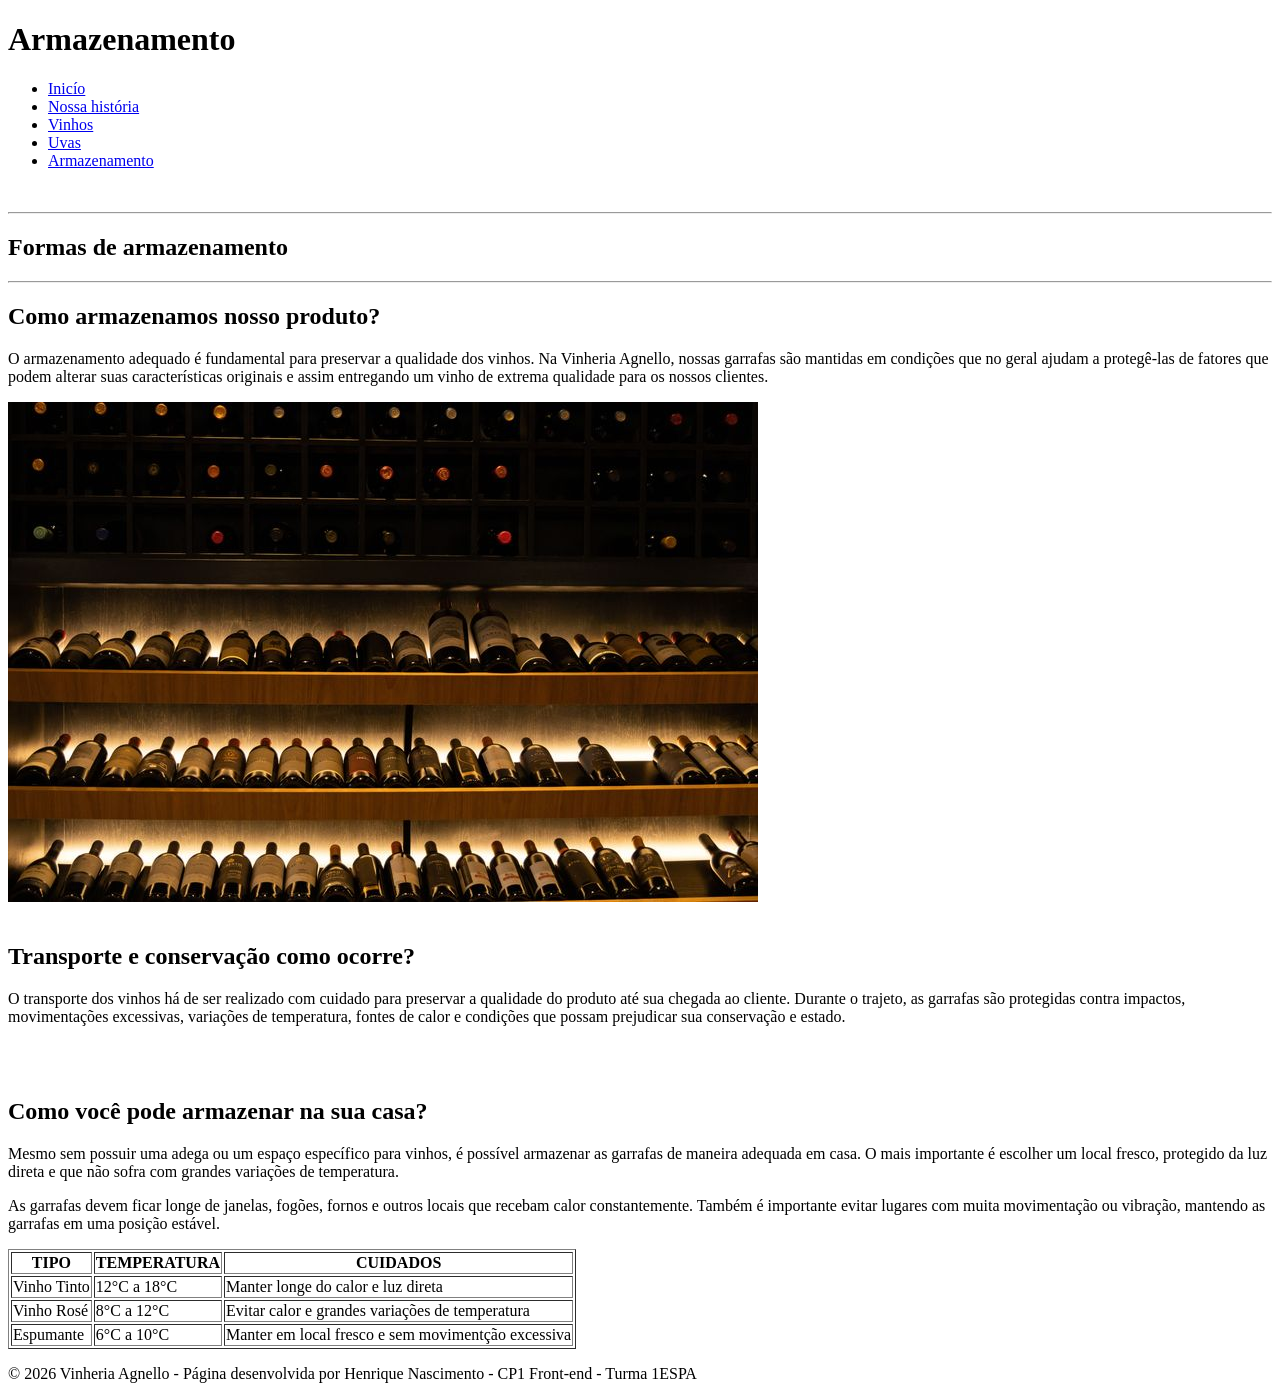
==== pages/armazenamento.html @ 97db1019 "Adicionando html" ====
<!DOCTYPE html>
<html lang="pt-br">
<head>
    <meta charset="UTF-8">
    <meta name="viewport" content="width=device-width, initial-scale=1.0">
    <title>Armazenamento - Vinharia Agnello</title>

    <!-- Vinculação ao CSS -->
<link rel="stylesheet" href="../CSS/armazenamento.css">
</head>


<body>
            
    <!-- Cabeçalho -->
    
    <header>

        <h1>Armazenamento</h1> <!-- acesso para os links das outras paginas -->

            <nav>
                <ul>
                    <li><a href="../index.html">Inicío</a></li>
                    <li><a href="historia.html">Nossa história</a></li>
                    <li><a href="vinhos.html">Vinhos</a></li>
                    <li><a href="uvas.html">Uvas</a></li>
                    <li><a href="armazenamento.html">Armazenamento</a></li>
                </ul>
            </nav>

    </header>

        <br>
        <hr>
    

    <!-- Corpo principal -->
    <main>
        
        <section>

            <h1>Formas de armazenamento</h1>
            
            <hr>

            <h2>Como armazenamos nosso produto?</h2>
               
            <p>
                 O armazenamento adequado é fundamental para preservar a qualidade
                dos vinhos. Na Vinheria Agnello, nossas garrafas são mantidas em
                condições que no geral ajudam a protegê-las de fatores que podem alterar
                suas características originais e assim entregando um vinho de extrema
                qualidade para os nossos clientes.
            </p>
            <img src="../img/vinhos_prateleira.jpg" alt="Prateleira de vinhos"> <!-- imagem -->

                 <br>
                
                 <br>

            <h2>Transporte e conservação como ocorre?</h2>

            <p>
                 O transporte dos vinhos há de ser realizado com cuidado para preservar
                a qualidade do produto até sua chegada ao cliente. Durante o trajeto,
                as garrafas são protegidas contra impactos, movimentações excessivas, 
                variações de temperatura, fontes de calor e condições que possam prejudicar 
                sua conservação e estado.
            </p>
                 <br>
                
                 <br>

            <h2>Como você pode armazenar na sua casa?</h2>

            <p>
                 Mesmo sem possuir uma adega ou um espaço específico para vinhos, é possível 
                armazenar as garrafas de maneira adequada em casa. O mais importante é escolher um local fresco,
                protegido da luz direta e que não sofra com grandes variações de temperatura. 
            </p>

            <p>  
                 As garrafas devem ficar longe de janelas, fogões, fornos e outros locais que recebam calor
                constantemente. Também é importante evitar lugares com muita movimentação ou vibração,
                mantendo as garrafas em uma posição estável.
            </p>
            
        </section>

        <section>

        <table border="1"> <!-- tabela | cabeçalho da lista -->

            <thead>
                <tr>
                    <th>TIPO</th>
                    <th>TEMPERATURA</th>
                    <th>CUIDADOS</th>
                </tr>
            </thead>

            <tbody>
                <tr>
                    <td>Vinho Tinto</td>
                    <td>12°C a 18°C</td>
                    <td>Manter longe do calor e luz direta</td>

                </tr>
                
                <tr>
                    <td>Vinho Rosé</td>
                    <td>8°C a 12°C</td>
                    <td>Evitar calor e grandes variações de temperatura</td>
                
                </tr>

                <tr>
                    <td>Espumante</td>
                    <td>6°C a 10°C</td>
                    <td>Manter em local fresco e sem movimentção excessiva</td>
                </tr>
            </tbody>
        </table>

        </section>





        

    </main>

<section class="footer">

    <footer>
        <p>© 2026 Vinheria Agnello - Página desenvolvida por Henrique Nascimento - CP1 Front-end - Turma 1ESPA</p> 

    </footer>


</section>


</body>

</html>
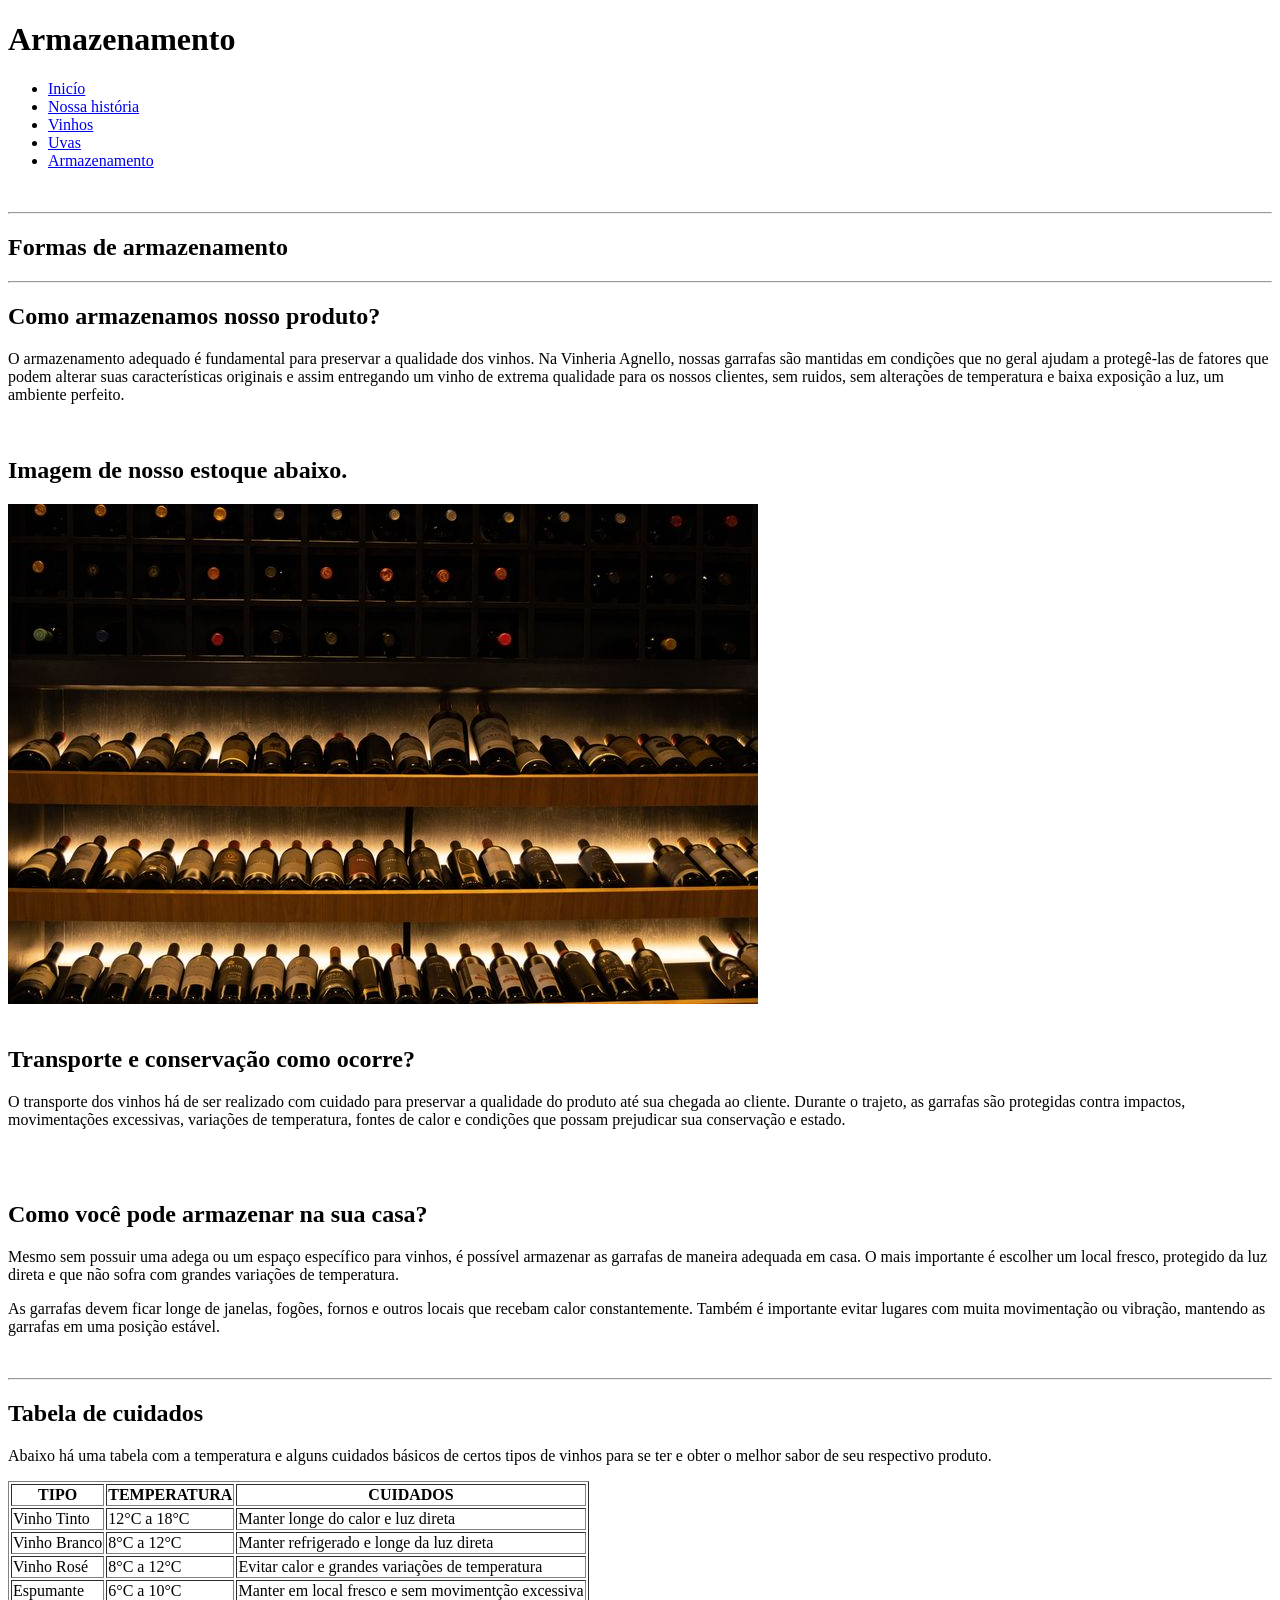
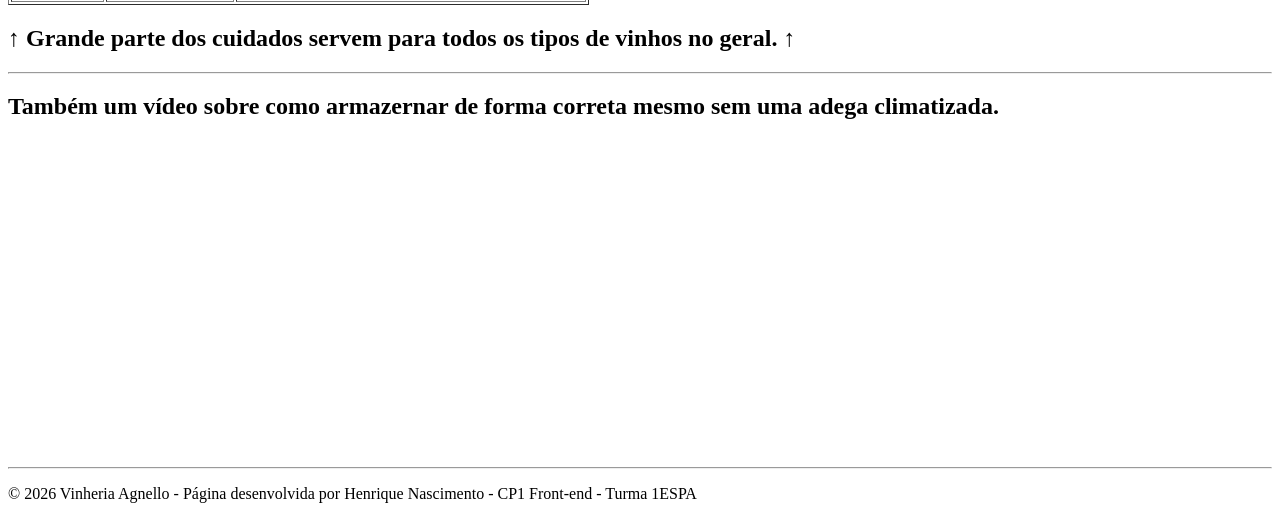
==== commit 2c333018: "Introdução html" ====
--- a/pages/armazenamento.html
+++ b/pages/armazenamento.html
@@ -50,8 +50,11 @@
                 dos vinhos. Na Vinheria Agnello, nossas garrafas são mantidas em
                 condições que no geral ajudam a protegê-las de fatores que podem alterar
                 suas características originais e assim entregando um vinho de extrema
-                qualidade para os nossos clientes.
+                qualidade para os nossos clientes, sem ruidos, sem alterações de temperatura 
+                e baixa exposição a luz, um ambiente perfeito.
             </p>
+            <br>
+            <h2>Imagem de nosso estoque abaixo.</h2>
             <img src="../img/vinhos_prateleira.jpg" alt="Prateleira de vinhos"> <!-- imagem -->
 
                  <br>
@@ -85,6 +88,16 @@
                 mantendo as garrafas em uma posição estável.
             </p>
             
+
+            <br>
+            <hr>
+
+            <h2>Tabela de cuidados</h2>
+                <p>
+                    Abaixo há uma tabela com a temperatura e alguns cuidados básicos de certos 
+                    tipos de vinhos para se ter e obter o melhor sabor de seu respectivo produto.
+                </p>
+            
         </section>
 
         <section>
@@ -106,6 +119,12 @@
                     <td>Manter longe do calor e luz direta</td>
 
                 </tr>
+
+                <tr>
+                    <td>Vinho Branco</td>
+                    <td>8°C a 12°C</td>
+                    <td>Manter refrigerado e longe da luz direta</td>
+                </tr>
                 
                 <tr>
                     <td>Vinho Rosé</td>
@@ -121,7 +140,24 @@
                 </tr>
             </tbody>
         </table>
+        <h1> ↑ Grande parte dos cuidados servem para todos os tipos de vinhos no geral. ↑</h1>
 
+        </section>
+
+<hr>
+        
+        <section>
+
+            <h2>Também um vídeo sobre como armazernar de forma correta mesmo 
+                sem uma adega climatizada.</h2>
+            <iframe 
+                 width="560" 
+                 height="315"
+                 src="https://www.youtube.com/embed/yXjWL9grIOI?si=lBpTXbRQkdTnBstm&amp;start=17" 
+                 title="YouTube video player" frameborder="0" allow="accelerometer; autoplay; clipboard-write; encrypted-media; gyroscope; picture-in-picture; web-share" 
+                 referrerpolicy="strict-origin-when-cross-origin" 
+                 allowfullscreen></iframe>
+        
         </section>
 
 
@@ -132,15 +168,17 @@
 
     </main>
 
-<section class="footer">
+    <hr>
 
-    <footer>
+    
+    <!-- Parte final da página - footer -->
+     <footer>
         <p>© 2026 Vinheria Agnello - Página desenvolvida por Henrique Nascimento - CP1 Front-end - Turma 1ESPA</p> 
 
     </footer>
 
 
-</section>
+
 
 
 </body>
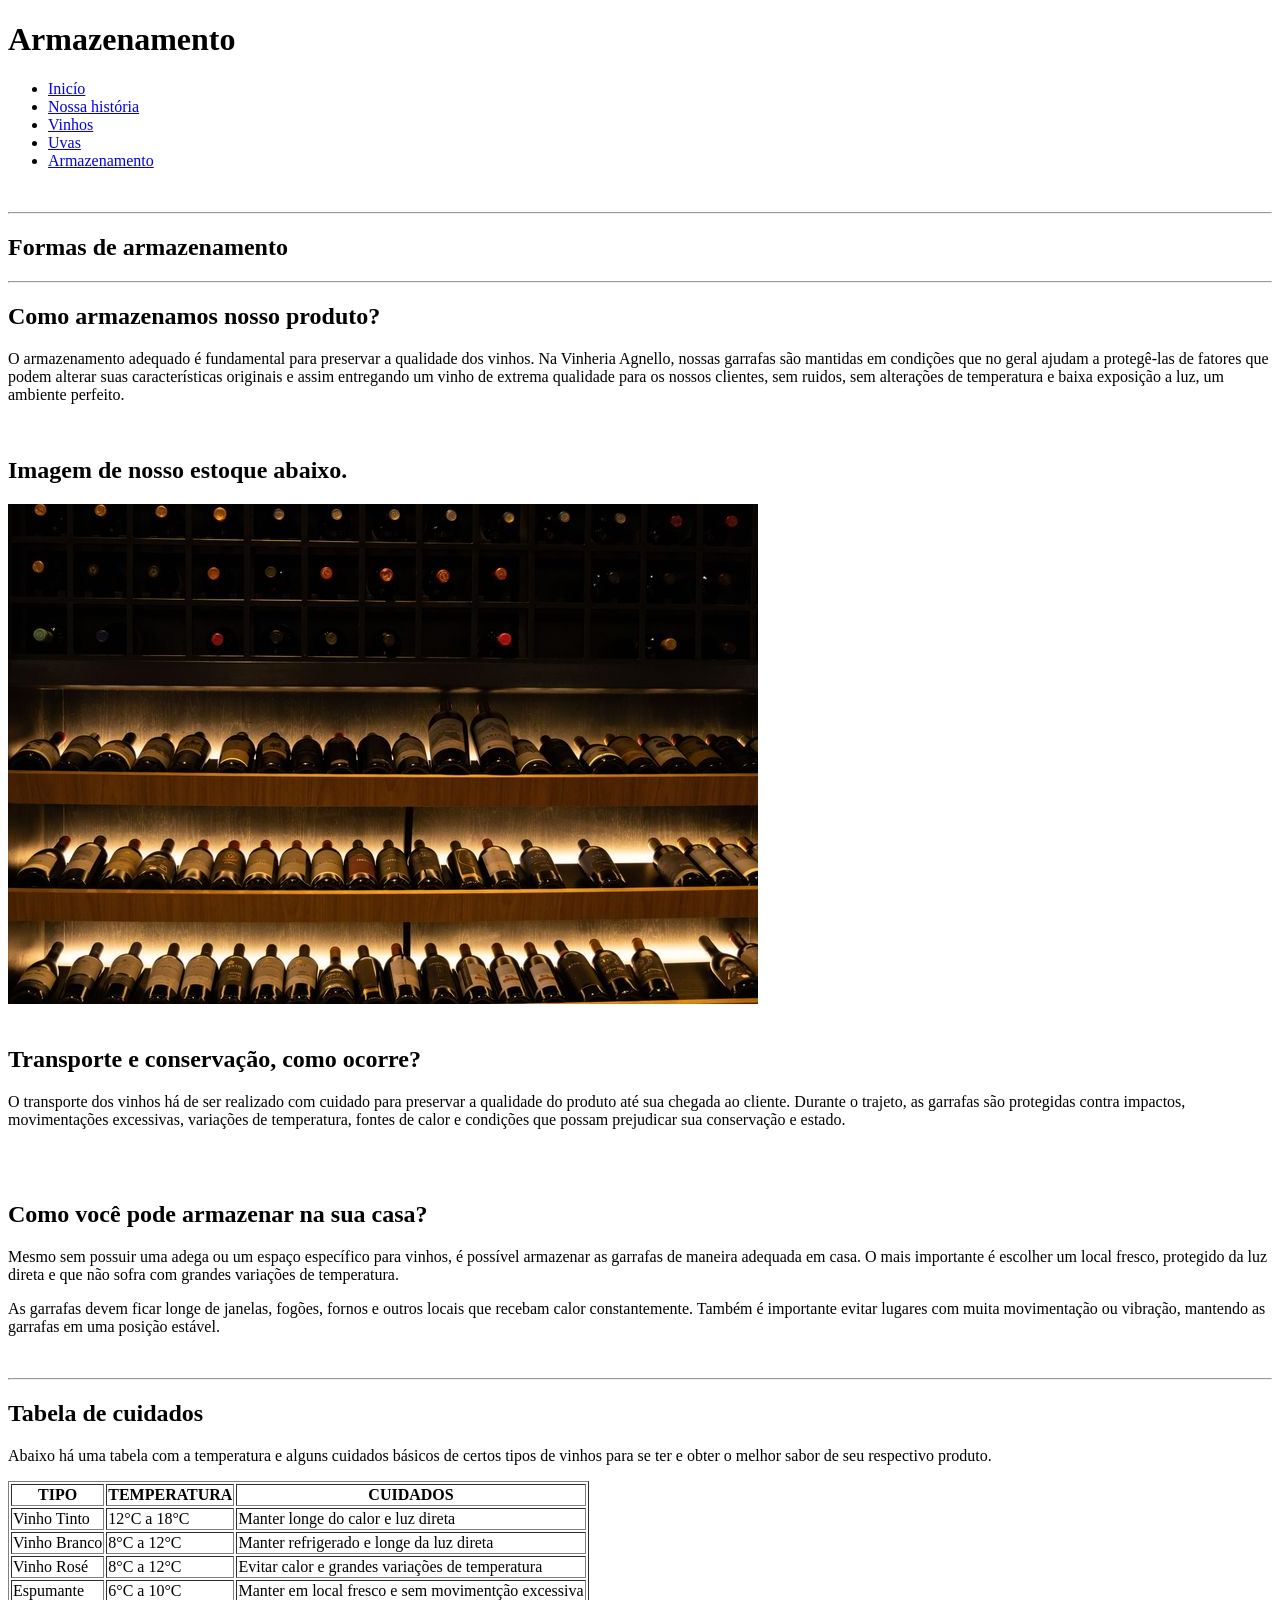
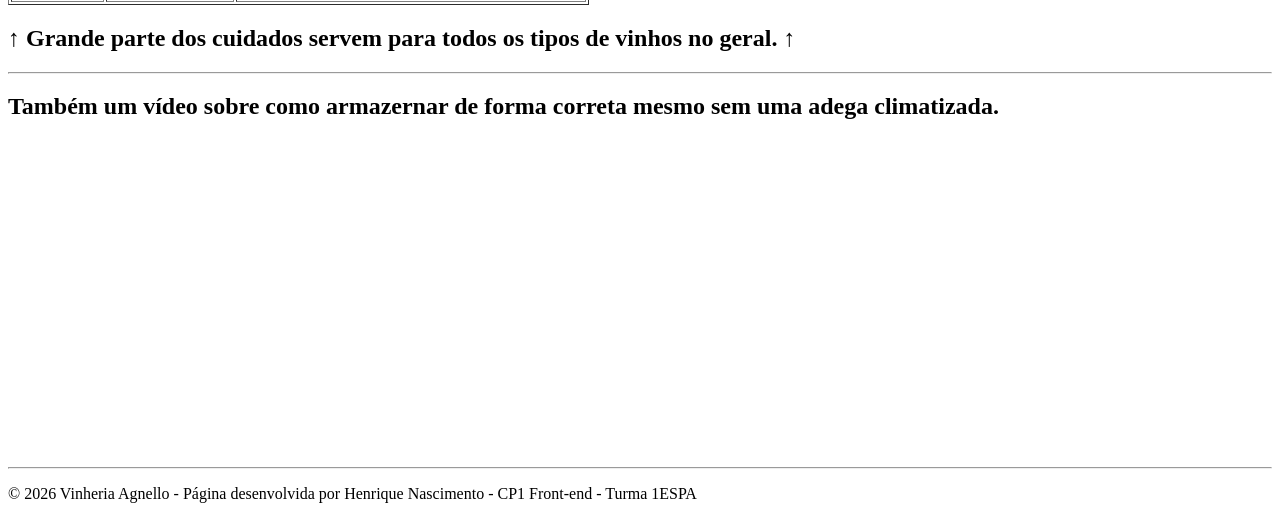
==== commit 983a7419: "Update armazenamento.html" ====
--- a/pages/armazenamento.html
+++ b/pages/armazenamento.html
@@ -61,7 +61,7 @@
                 
                  <br>
 
-            <h2>Transporte e conservação como ocorre?</h2>
+            <h2>Transporte e conservação, como ocorre?</h2>
 
             <p>
                  O transporte dos vinhos há de ser realizado com cuidado para preservar
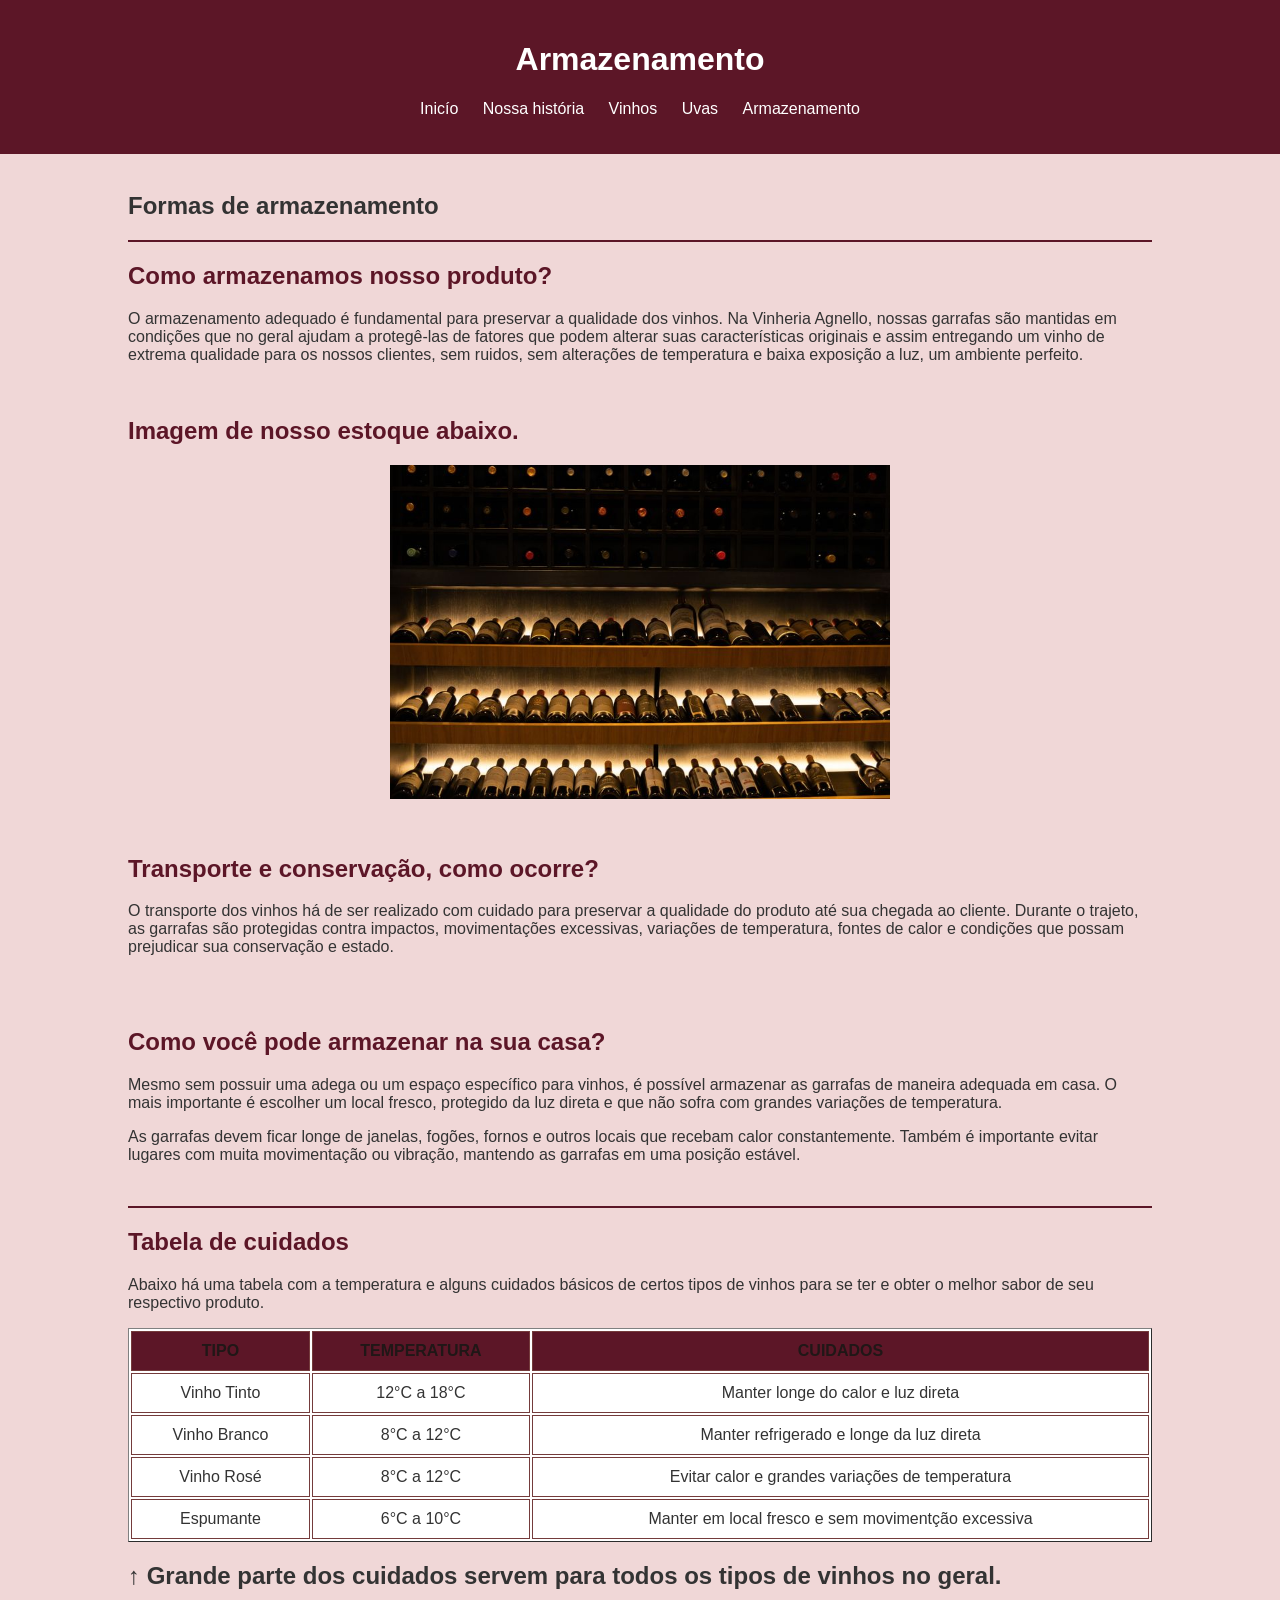
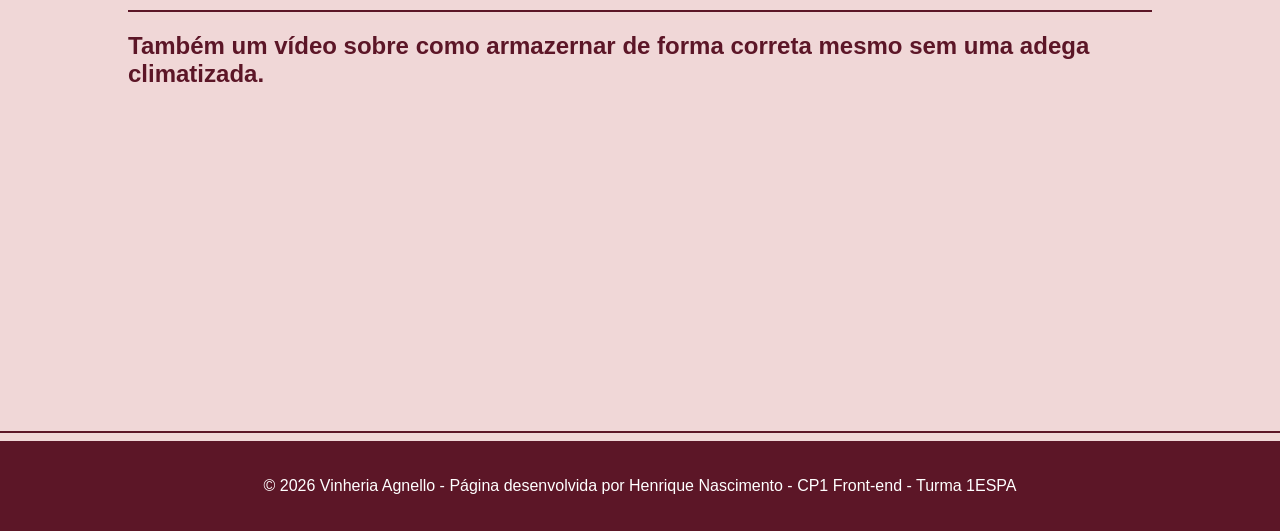
==== commit 48f92ccf: "Inserindo o css no html" ====
--- a/pages/armazenamento.html
+++ b/pages/armazenamento.html
@@ -31,7 +31,6 @@
     </header>
 
         <br>
-        <hr>
     
 
     <!-- Corpo principal -->
@@ -140,7 +139,7 @@
                 </tr>
             </tbody>
         </table>
-        <h1> ↑ Grande parte dos cuidados servem para todos os tipos de vinhos no geral. ↑</h1>
+        <h1> ↑ Grande parte dos cuidados servem para todos os tipos de vinhos no geral. </h1>
 
         </section>
 
--- a/CSS/armazenamento.css
+++ b/CSS/armazenamento.css
@@ -0,0 +1,85 @@
+body {
+    font-family: Arial, Helvetica, sans-serif;
+    background-color: #f0d7d7;
+    color: #333;
+    margin: 0;
+}
+
+header {
+    background-color: #5c1627;
+    color: white;
+    text-align: center;
+    padding: 20px;
+}
+
+nav ul {
+    list-style: none;
+    padding: 0;
+}
+
+nav li {
+    display: inline;
+    margin: 10px;
+}
+
+nav a {
+    color: white;
+    text-decoration: none;
+}
+
+main {
+    width: 80%;
+    margin: auto;
+}
+
+hr {
+  border: none;      
+  height: 2px;        
+  background-color: #5c1627; 
+}
+
+
+h2 {
+    color: #5c1627;
+}
+
+img {
+    width: 500px;
+    max-width: 100%;
+    display: block;
+    margin-left: auto;
+    margin-right: auto;
+}
+
+table {
+    width: 100%;
+    margin: 0 auto;
+    background-color: white;
+}
+
+th, td {
+    border: 1px solid rgb(116, 59, 59);
+    padding: 10px;
+    text-align: center;
+}
+
+th {
+    background-color: #5c1627;
+    color: rgb(32, 23, 23);
+}
+
+iframe {
+     width: 500px;
+    max-width: 100%;
+    display: block;
+    margin-left: auto;
+    margin-right: auto;
+}
+
+
+footer {
+    background-color: #5c1627;
+    color: white;
+    text-align: center;
+    padding: 20px;
+}
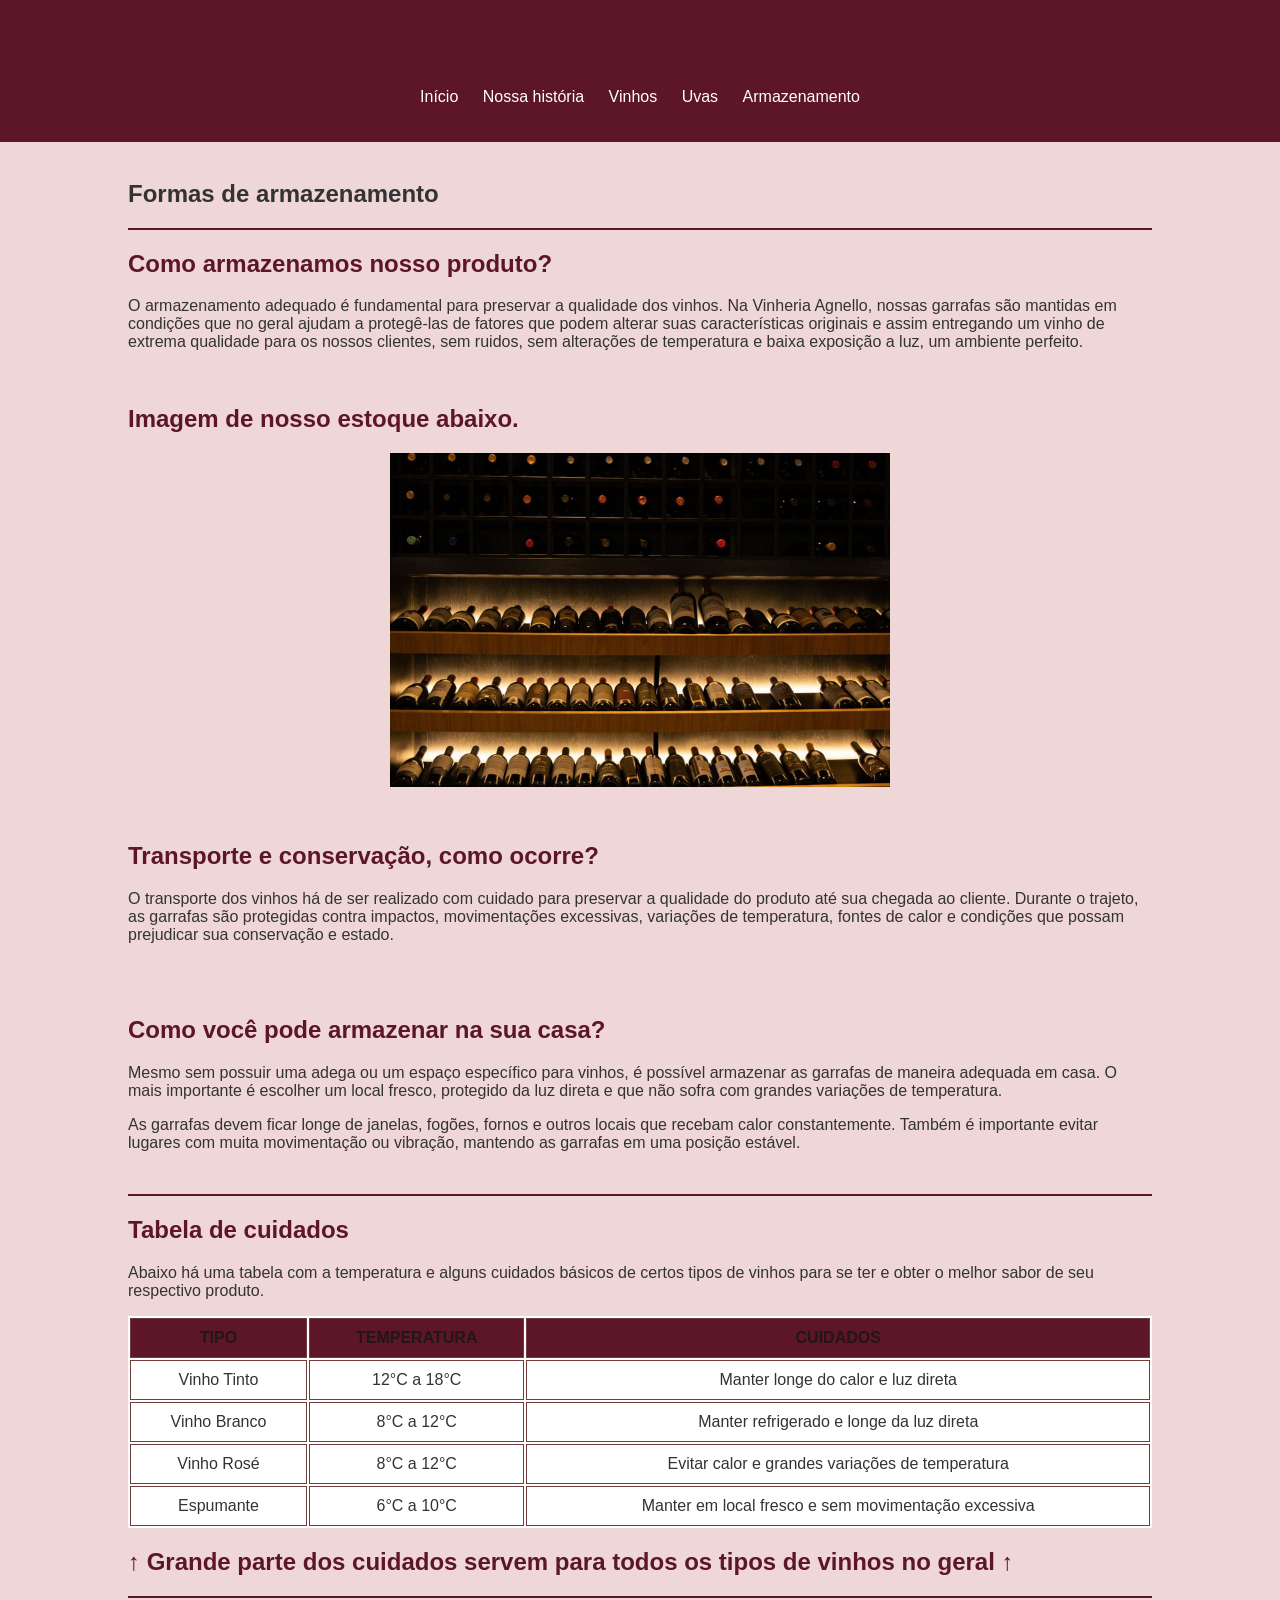
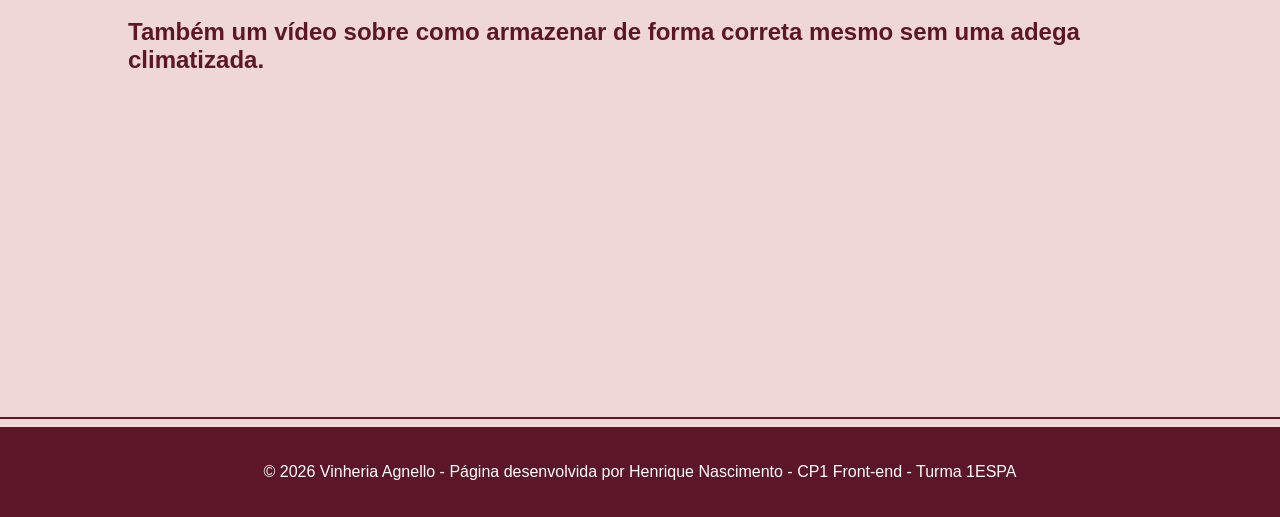
==== commit 0cb89e29: "Inserindo comentários, correções de erros e meta tags" ====
--- a/pages/armazenamento.html
+++ b/pages/armazenamento.html
@@ -3,6 +3,9 @@
 <head>
     <meta charset="UTF-8">
     <meta name="viewport" content="width=device-width, initial-scale=1.0">
+    <meta name="description" content="Aprenda como armazenar, conservar e transportar vinhos corretamente, com dicas de temperatura, iluminação e cuidados para preservar a qualidade dos vinhos da Vinheria Agnello.">
+    <meta name="keywords" content="armazenamento de vinhos, conservação de vinhos, temperatura do vinho, vinho tinto, vinho branco, vinho rosé, espumante, Vinheria Agnello">
+
     <title>Armazenamento - Vinharia Agnello</title>
 
     <!-- Vinculação ao CSS -->
@@ -16,11 +19,11 @@
     
     <header>
 
-        <h1>Armazenamento</h1> <!-- acesso para os links das outras paginas -->
+        <h2>Armazenamento</h2> <!-- acesso para os links das outras paginas -->
 
             <nav>
                 <ul>
-                    <li><a href="../index.html">Inicío</a></li>
+                    <li><a href="../index.html">Início</a></li>
                     <li><a href="historia.html">Nossa história</a></li>
                     <li><a href="vinhos.html">Vinhos</a></li>
                     <li><a href="uvas.html">Uvas</a></li>
@@ -60,7 +63,7 @@
                 
                  <br>
 
-            <h2>Transporte e conservação, como ocorre?</h2>
+            <h2>Transporte e conservação, como ocorre?</h2> <!-- Subtítulos e seus respectivos parágrafos -->
 
             <p>
                  O transporte dos vinhos há de ser realizado com cuidado para preservar
@@ -99,19 +102,19 @@
             
         </section>
 
-        <section>
+        <section> <!-- tabela -->
 
-        <table border="1"> <!-- tabela | cabeçalho da lista -->
+        <table *border*="1"> 
 
-            <thead>
+            <thead> <!-- Table Header = cabeçalho da tabela -->
                 <tr>
-                    <th>TIPO</th>
+                    <th>TIPO</th> 
                     <th>TEMPERATURA</th>
                     <th>CUIDADOS</th>
                 </tr>
             </thead>
 
-            <tbody>
+            <tbody> <!-- tr = linha td = coluna/célula dentro da linha -->
                 <tr>
                     <td>Vinho Tinto</td>
                     <td>12°C a 18°C</td>
@@ -135,19 +138,20 @@
                 <tr>
                     <td>Espumante</td>
                     <td>6°C a 10°C</td>
-                    <td>Manter em local fresco e sem movimentção excessiva</td>
+                    <td>Manter em local fresco e sem movimentação excessiva</td>
                 </tr>
             </tbody>
         </table>
-        <h1> ↑ Grande parte dos cuidados servem para todos os tipos de vinhos no geral. </h1>
+        
+        <h2>↑ Grande parte dos cuidados servem para todos os tipos de vinhos no geral ↑</h2>
 
         </section>
 
 <hr>
         
-        <section>
+        <section> <!-- video do youtube exibido na página -->
 
-            <h2>Também um vídeo sobre como armazernar de forma correta mesmo 
+            <h2>Também um vídeo sobre como armazenar de forma correta mesmo 
                 sem uma adega climatizada.</h2>
             <iframe 
                  width="560" 
--- a/CSS/armazenamento.css
+++ b/CSS/armazenamento.css
@@ -1,3 +1,5 @@
+/* Estilo geral da página */
+
 body {
     font-family: Arial, Helvetica, sans-serif;
     background-color: #f0d7d7;
@@ -5,6 +7,7 @@
     margin: 0;
 }
 
+/* Estilo do header */
 header {
     background-color: #5c1627;
     color: white;
@@ -12,37 +15,43 @@
     padding: 20px;
 }
 
+/* Foprmatação das listas */
 nav ul {
     list-style: none;
     padding: 0;
 }
+
 
 nav li {
     display: inline;
     margin: 10px;
 }
 
+/* Estilo da lista geral */
 nav a {
     color: white;
     text-decoration: none;
 }
 
+/* Estilo usado no corpo principal */
 main {
     width: 80%;
     margin: auto;
 }
 
+/* color dos hr's */
 hr {
   border: none;      
   height: 2px;        
   background-color: #5c1627; 
 }
 
-
+/* color h2 */
 h2 {
     color: #5c1627;
 }
 
+/* Especificações da imagem, como dimensionamento e posição */
 img {
     width: 500px;
     max-width: 100%;
@@ -51,6 +60,7 @@
     margin-right: auto;
 }
 
+/* Estilização da tabela | th, td */
 table {
     width: 100%;
     margin: 0 auto;
@@ -68,6 +78,7 @@
     color: rgb(32, 23, 23);
 }
 
+/* Dimensionamento e posição do link do YouTube */
 iframe {
      width: 500px;
     max-width: 100%;
@@ -76,7 +87,7 @@
     margin-right: auto;
 }
 
-
+/* Estilização do footer */
 footer {
     background-color: #5c1627;
     color: white;
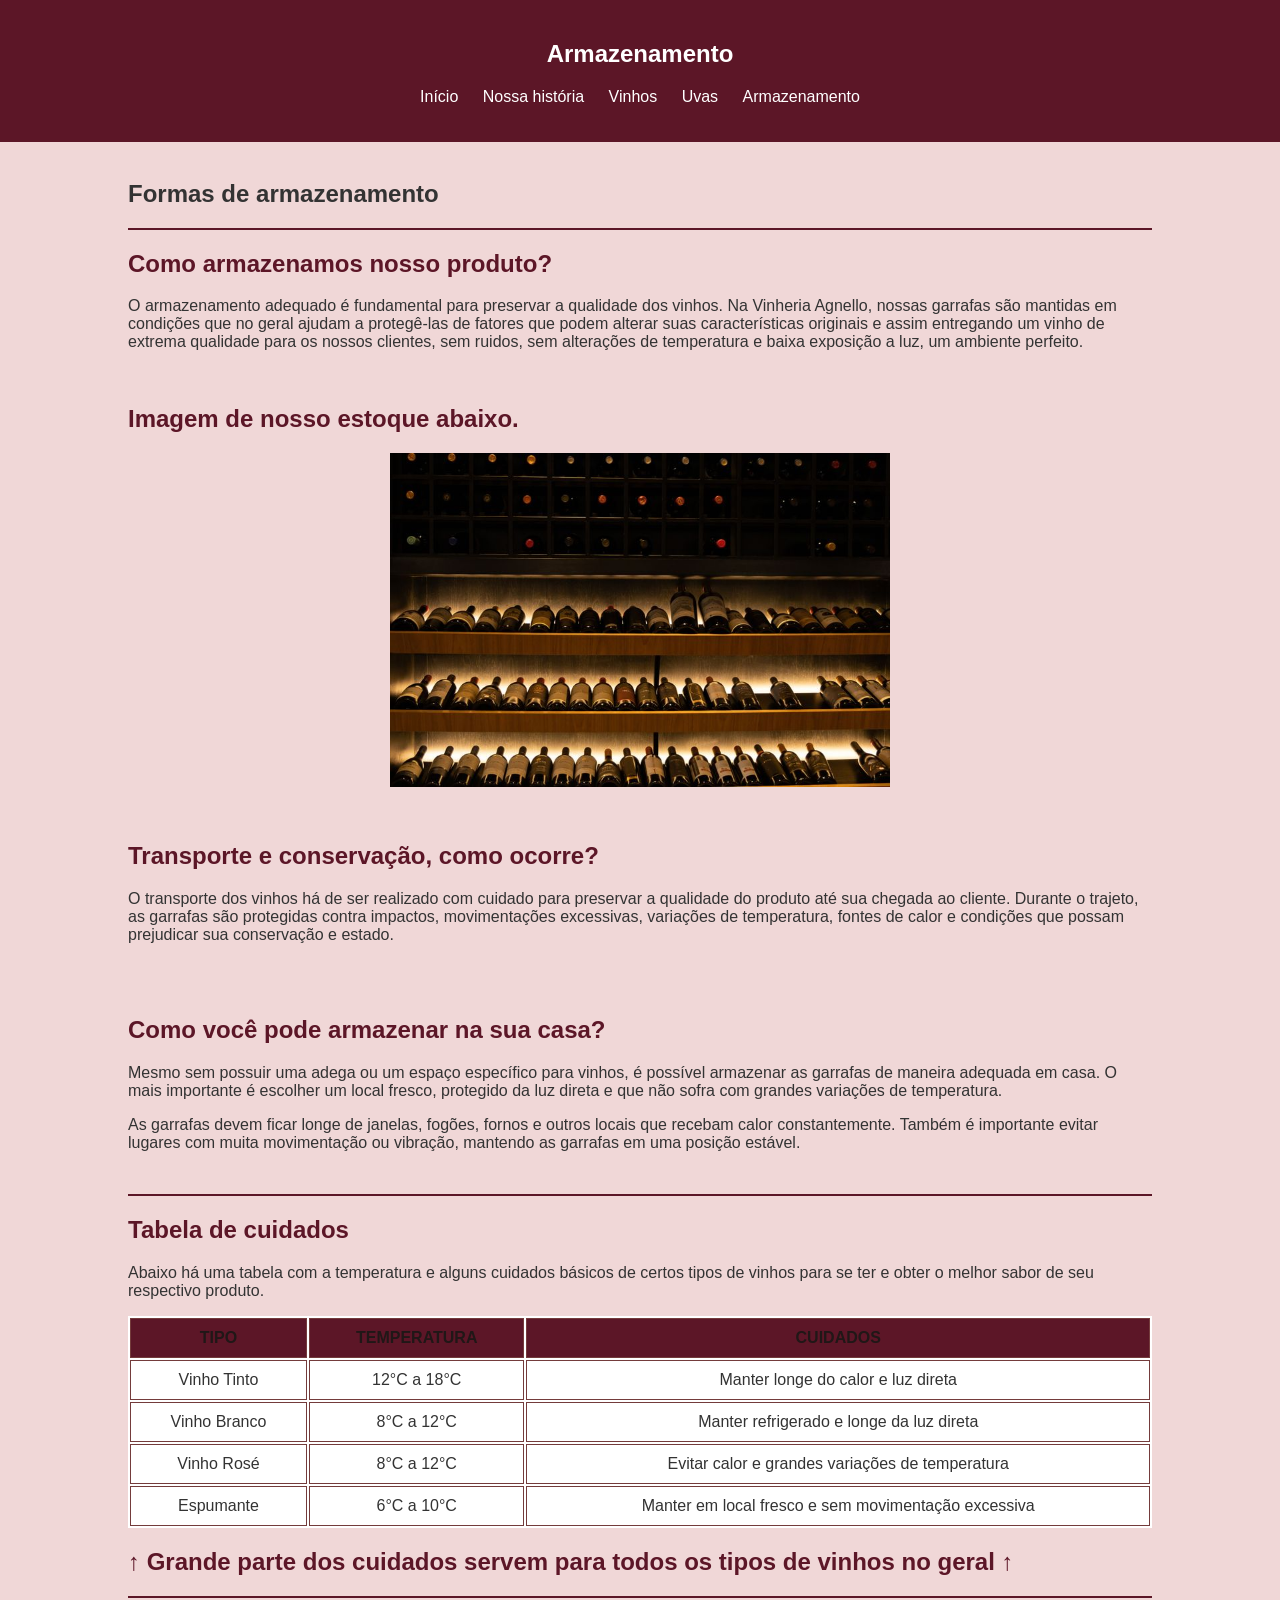
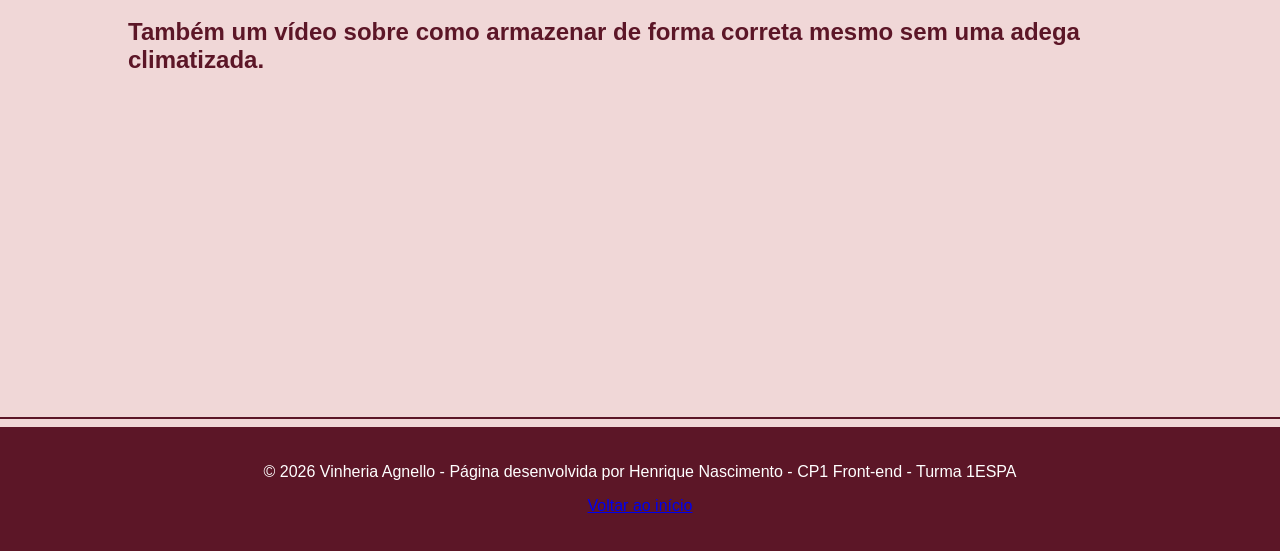
==== commit 12027d39: "arruma link das paginas e adicionando meta tags" ====
--- a/pages/armazenamento.html
+++ b/pages/armazenamento.html
@@ -17,9 +17,9 @@
             
     <!-- Cabeçalho -->
     
-    <header>
+    <header id="inicio">
 
-        <h2>Armazenamento</h2> <!-- acesso para os links das outras paginas -->
+        <h2 class="titulo">Armazenamento</h2> <!-- acesso para os links das outras paginas -->
 
             <nav>
                 <ul>
@@ -178,6 +178,10 @@
      <footer>
         <p>© 2026 Vinheria Agnello - Página desenvolvida por Henrique Nascimento - CP1 Front-end - Turma 1ESPA</p> 
 
+         <p>
+            <a href="#inicio">Voltar ao início</a>
+        </p>
+
     </footer>
 
 
--- a/CSS/armazenamento.css
+++ b/CSS/armazenamento.css
@@ -47,6 +47,11 @@
 }
 
 /* color h2 */
+
+.titulo{
+    color: white;
+}
+
 h2 {
     color: #5c1627;
 }
